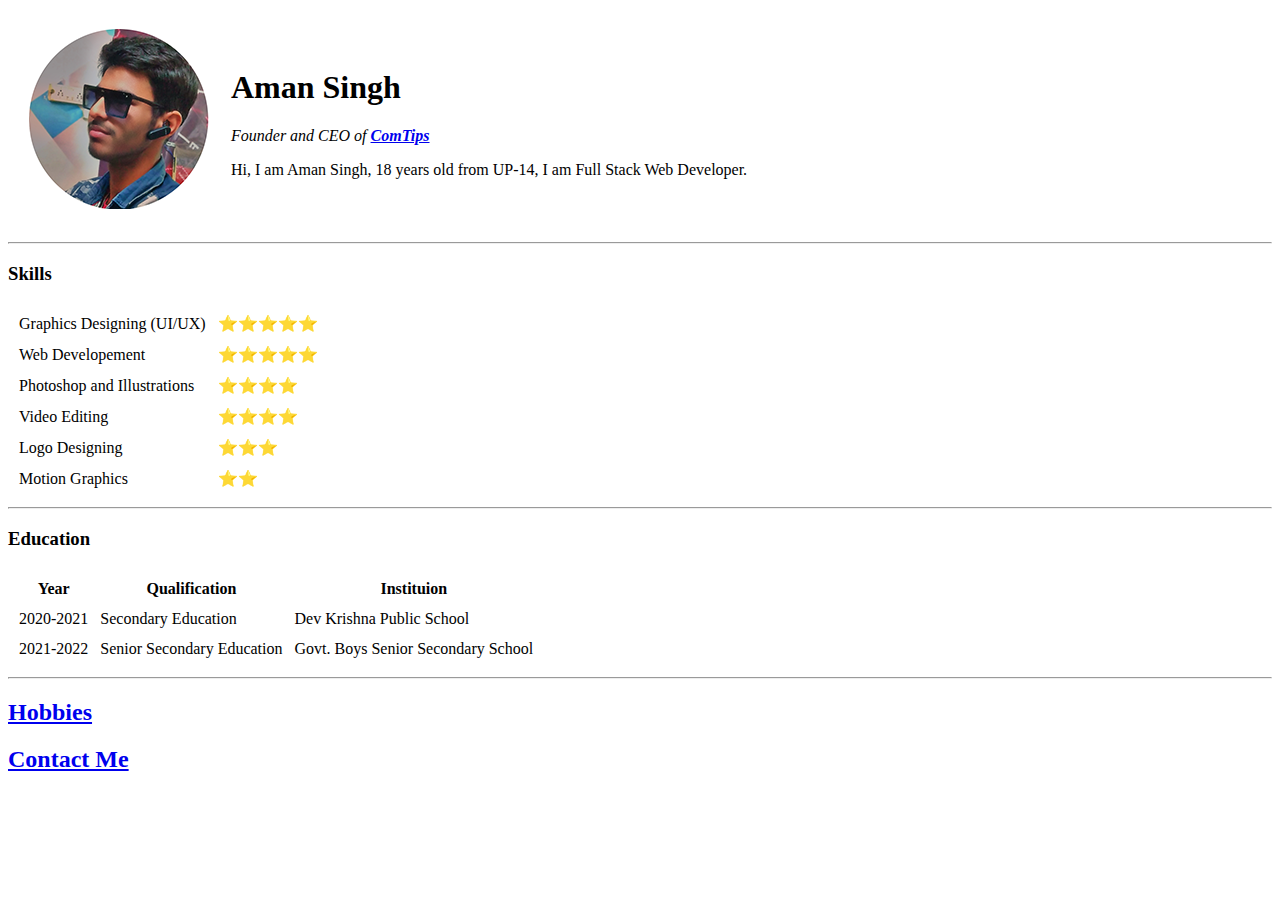
==== index.html @ 4f121dfc "Add initial CV website files" ====
<!DOCTYPE html>
<html lang="en">

<head>
    <meta charset="UTF-8">
    <title>Aman's Site</title>
</head>

<body>
    <table cellspacing="20">
        <tr>
            <td>
                <img src="Images/Aman.png" alt="Aman">
            </td>
            <td>
                <h1>Aman Singh</h1>
                <p><em>Founder and CEO of <strong><a href="youtube.com/c/comtips">ComTips</a></strong></em></p>
                <p>
                    Hi, I am Aman Singh, 18 years old from UP-14, I am Full Stack Web Developer.
                </p>
            </td>
        </tr>
    </table>
    <hr>
    <h3>Skills</h3>
    <table cellspacing="10px">
        <tr>
            <td>
                Graphics Designing (UI/UX)
            </td>
            <td>
                ⭐⭐⭐⭐⭐<br>
            </td>
        </tr>
        <tr>
            <td>Web Developement</td>
            <td>⭐⭐⭐⭐⭐</td>
        </tr>
        <tr>
            <td>Photoshop and Illustrations</td>
            <td>⭐⭐⭐⭐</td>
        </tr>
        <tr>
            <td>Video Editing</td>
            <td>⭐⭐⭐⭐</td>
        </tr>
        <tr>
            <td>Logo Designing</td>
            <td>⭐⭐⭐</td>
        </tr>
        <tr>
            <td>Motion Graphics</td>
            <td>⭐⭐</td>
        </tr>

    </table>

    <hr>
    <h3>
        Education
    </h3>
    <table  cellspacing="10px">
        <thead>
            <tr>
                <th>Year</th>
                <th>Qualification</th>
                <Th>Instituion</Th>
            </tr>
        </thead>
        <tbody>
            <tr>
                <td>2020-2021</td>
                <td>Secondary Education</td>
                <td>Dev Krishna Public School</td>
            </tr>
            <tr>
                <td>2021-2022</td>
                <td>Senior Secondary Education</td>
                <td>Govt. Boys Senior Secondary School</td>
            </tr>
        </tbody>
        <tfoot>

        </tfoot>
    </table>
    <hr>
    <h2><a href="hobbies.html">Hobbies</a></h2>
    <H2><a href="contact.html">Contact Me</a></H2>
</body>

</html>
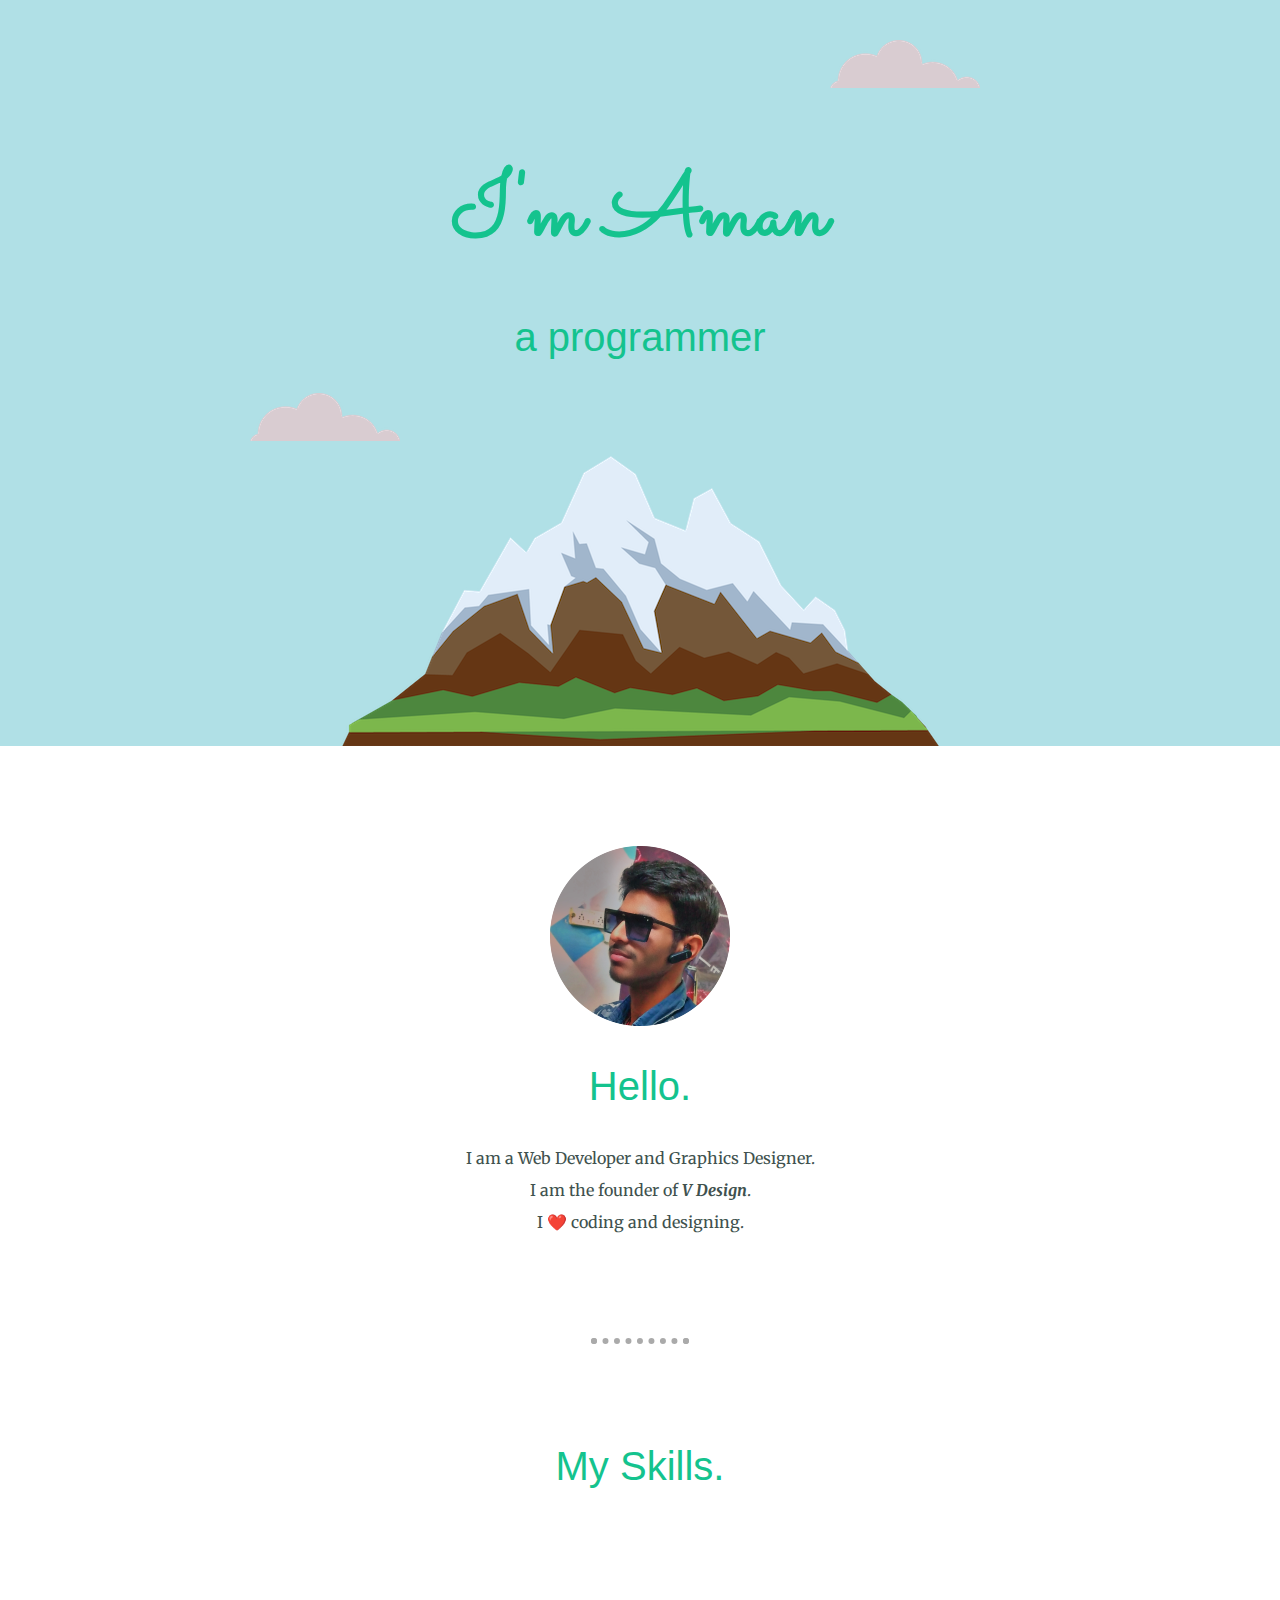
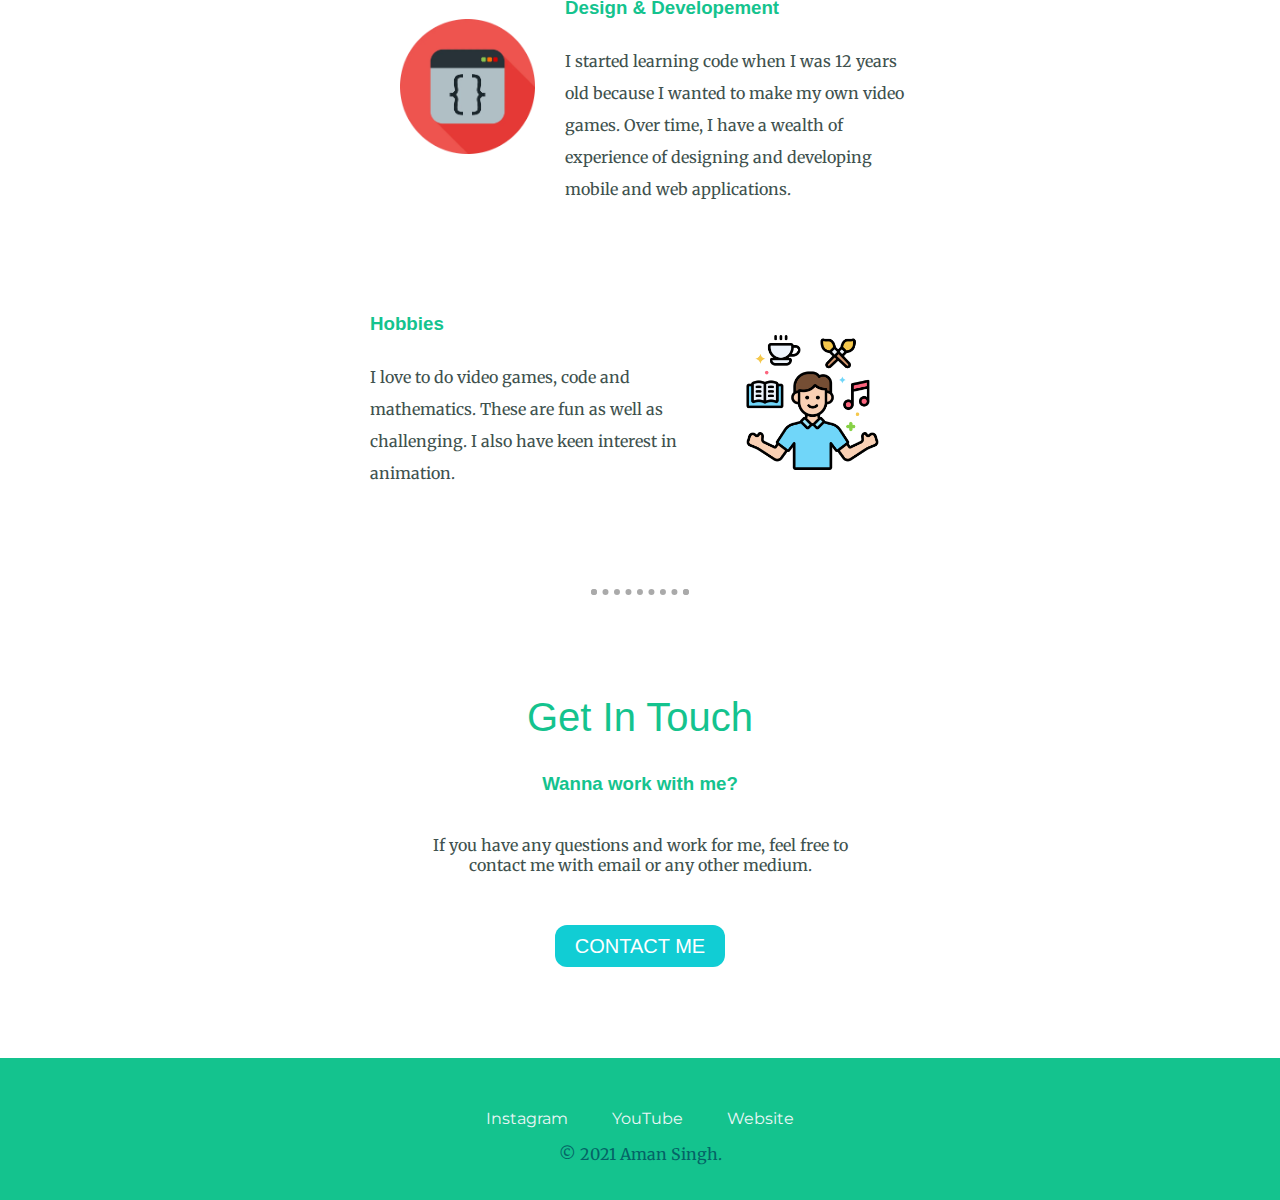
==== commit afb8cec4: "Add CV website files v2.1" ====
--- a/index.html
+++ b/index.html
@@ -1,91 +1,66 @@
-<!DOCTYPE html>
+<!doctype html>
 <html lang="en">
 
 <head>
-    <meta charset="UTF-8">
-    <title>Aman's Site</title>
+  <meta charset="UTF-8">
+  <link rel="stylesheet" href="css/styles.css">
+  <link rel="icon" href="favicon.ico">
+  <link rel="preconnect" href="https://fonts.googleapis.com">
+  <link rel="preconnect" href="https://fonts.gstatic.com" crossorigin>
+  <link href="https://fonts.googleapis.com/css2?family=Merriweather&family=Montserrat&family=Sacramento&display=swap"
+    rel="stylesheet">
+  <title>Aman Singh</title>
 </head>
 
 <body>
-    <table cellspacing="20">
-        <tr>
-            <td>
-                <img src="Images/Aman.png" alt="Aman">
-            </td>
-            <td>
-                <h1>Aman Singh</h1>
-                <p><em>Founder and CEO of <strong><a href="youtube.com/c/comtips">ComTips</a></strong></em></p>
-                <p>
-                    Hi, I am Aman Singh, 18 years old from UP-14, I am Full Stack Web Developer.
-                </p>
-            </td>
-        </tr>
-    </table>
+  <div class="top-container">
+    <img class="top-cloud" src="images/cloud.png" alt="">
+    <h1>I'm Aman</h1>
+    <h2>a programmer</h2>
+    <img class="bottom-cloud" src="images/cloud.png" alt="">
+    <img class="mountain"src="images/mountain.png" alt="">
+  </div>
+  <div class="middle-container">
+    <div class="profile">
+      <img src="images/Aman.png" alt="">
+      <h2>Hello.</h2>
+      <p class="Iam">I am a Web Developer and Graphics Designer.<br> I am the founder of <em><strong>V Design</strong></em>.<br> I ❤️ coding
+        and designing.</p>
+    </div>
     <hr>
-    <h3>Skills</h3>
-    <table cellspacing="10px">
-        <tr>
-            <td>
-                Graphics Designing (UI/UX)
-            </td>
-            <td>
-                ⭐⭐⭐⭐⭐<br>
-            </td>
-        </tr>
-        <tr>
-            <td>Web Developement</td>
-            <td>⭐⭐⭐⭐⭐</td>
-        </tr>
-        <tr>
-            <td>Photoshop and Illustrations</td>
-            <td>⭐⭐⭐⭐</td>
-        </tr>
-        <tr>
-            <td>Video Editing</td>
-            <td>⭐⭐⭐⭐</td>
-        </tr>
-        <tr>
-            <td>Logo Designing</td>
-            <td>⭐⭐⭐</td>
-        </tr>
-        <tr>
-            <td>Motion Graphics</td>
-            <td>⭐⭐</td>
-        </tr>
+    <div class="skills">
+      <h2>My Skills.</h2>
+      <div class="skill-row">
+        <img class="skill-img" src="images/skill.png" alt="">
+        <h3> Design & Developement</h3>
+        <p>I started learning code when I was 12 years old because I wanted to make my own video games. Over time, I
+          have a wealth of experience of designing and developing mobile and web applications.</p>
+      </div>
+      <div class="skill-row">
+        <img class="hobbies-img" src="images/hobbies.png" alt="">
+        <h3>Hobbies</h3>
+        <p>I love to do video games, code and mathematics. These are fun as well as challenging. I also have keen
+          interest in animation.</p>
+      </div>
+    </div>
+    <hr>
+    <div class="contact-me">
+      <h2>Get In Touch</h2>
+      <h3>Wanna work with me?</h3>
+      <p class="contact-message">If you have any questions and work for me, feel free to contact me with email or any other medium.</p>
+      <a class="btn" href="mailto:codeamadev@gmail.com">CONTACT ME</a>
+    </div>
+  </div>
 
-    </table>
 
-    <hr>
-    <h3>
-        Education
-    </h3>
-    <table  cellspacing="10px">
-        <thead>
-            <tr>
-                <th>Year</th>
-                <th>Qualification</th>
-                <Th>Instituion</Th>
-            </tr>
-        </thead>
-        <tbody>
-            <tr>
-                <td>2020-2021</td>
-                <td>Secondary Education</td>
-                <td>Dev Krishna Public School</td>
-            </tr>
-            <tr>
-                <td>2021-2022</td>
-                <td>Senior Secondary Education</td>
-                <td>Govt. Boys Senior Secondary School</td>
-            </tr>
-        </tbody>
-        <tfoot>
+  <div class="bottom-container">
+    <a class="footer-link" href="https://www.instagram.com/royal_aman.singh/">Instagram</a>
+    <a class="footer-link" href="https://www.youtube.com/c/comtips">YouTube</a>
+    <a class="footer-link" href="comtipsaman.blogspot.com">Website</a>
+    <p class="copywrite">© 2021 Aman Singh.</p>
+  </div>
 
-        </tfoot>
-    </table>
-    <hr>
-    <h2><a href="hobbies.html">Hobbies</a></h2>
-    <H2><a href="contact.html">Contact Me</a></H2>
+
 </body>
 
 </html>--- a/css/styles.css
+++ b/css/styles.css
@@ -0,0 +1,136 @@
+body {
+    margin: 0;
+    text-align: center;
+    color: #40514E;
+    font-family: 'Merriweather', serif;
+}
+
+h1 {
+    margin: 50px auto 0 auto;
+    font-family: 'sacramento', cursive;
+    font-size: 90px;
+    color: #14C38E;
+}
+
+h2 {
+    font-family: 'Montserrate', sans-serif;
+    font-size: 2.5rem;
+    color: #14C38E;
+    font-weight: normal;
+}
+
+h3 {
+    font-family: 'Montserrate', sans-serif;
+    color: #14C38E;
+}
+
+.top-container {
+    padding-top: 100px;
+    background-color: powderblue;
+    position: relative;
+}
+
+.middle-container {
+    margin: 100px;
+}
+
+.bottom-container {
+    background-color: #14c38e;
+    padding: 50px 0 20px;
+}
+
+.bottom-cloud {
+    position: absolute;
+    left: 250px;
+}
+
+.top-cloud {
+    position: absolute;
+    right: 300px;
+    top: 40px;
+}
+
+.skill-img {
+    width: 25%;
+    float: left;
+    padding: 30px;
+}
+
+.hobbies-img {
+    float: right;
+    padding: 30px;
+    width: 25%;
+}
+
+.skill-row {
+    line-height: 2;
+    text-align: left;
+    margin: 100px auto;
+    width: 50%;
+}
+
+.Iam {
+    width: 35%;
+    margin: 0 auto 0 auto;
+    line-height: 2;
+}
+
+hr {
+    border: dotted #aaaaaa 6px;
+    width: 8%;
+    margin: 100px auto;
+    border-bottom: none;
+}
+
+.contact-message {
+    width: 40%;
+    margin: 40px auto 60px auto;
+}
+
+.btn {
+    background: #11cdd4;
+    background-image: -webkit-linear-gradient(top, #11cdd4, #11999);
+    background-image: -moz-linear-gradient(top, #11cdd4, #11999);
+    background-image: -ms-linear-gradient(top, #11cdd4, #11999);
+    background-image: -o-linear-gradient(top, #11cdd4, #11999);
+    background-image: linear-gradient(to bottom, #11cdd4, #11999);
+    -webkit-border-radius: 12;
+    -moz-border-radius: 12;
+    border-radius: 12px;
+    font-family: Arial;
+    color: #ffffff;
+    font-size: 20px;
+    padding: 10px 20px 10px 20px;
+    text-decoration: none;
+}
+
+.btn:hover {
+    background: #30e3cb;
+    background-image: -webkit-linear-gradient(top, #30e3cb, #2de0d4);
+    background-image: -moz-linear-gradient(top, #30e3cb, #2de0d4);
+    background-image: -ms-linear-gradient(top, #30e3cb, #2de0d4);
+    background-image: -o-linear-gradient(top, #30e3cb, #2de0d4);
+    background-image: linear-gradient(to bottom, #30e3cb, #2de0d4);
+    text-decoration: none;
+}
+
+.mountain {
+    margin: -4px;
+}
+
+a {
+    color: #eaf6f6;
+    font-family: 'montserrat', sans-serif;
+    margin: 10px 20px;
+    text-decoration: none;
+}
+
+a:hover {
+
+    color: #046366;
+}
+
+.copywrite {
+    color: #046366;
+
+}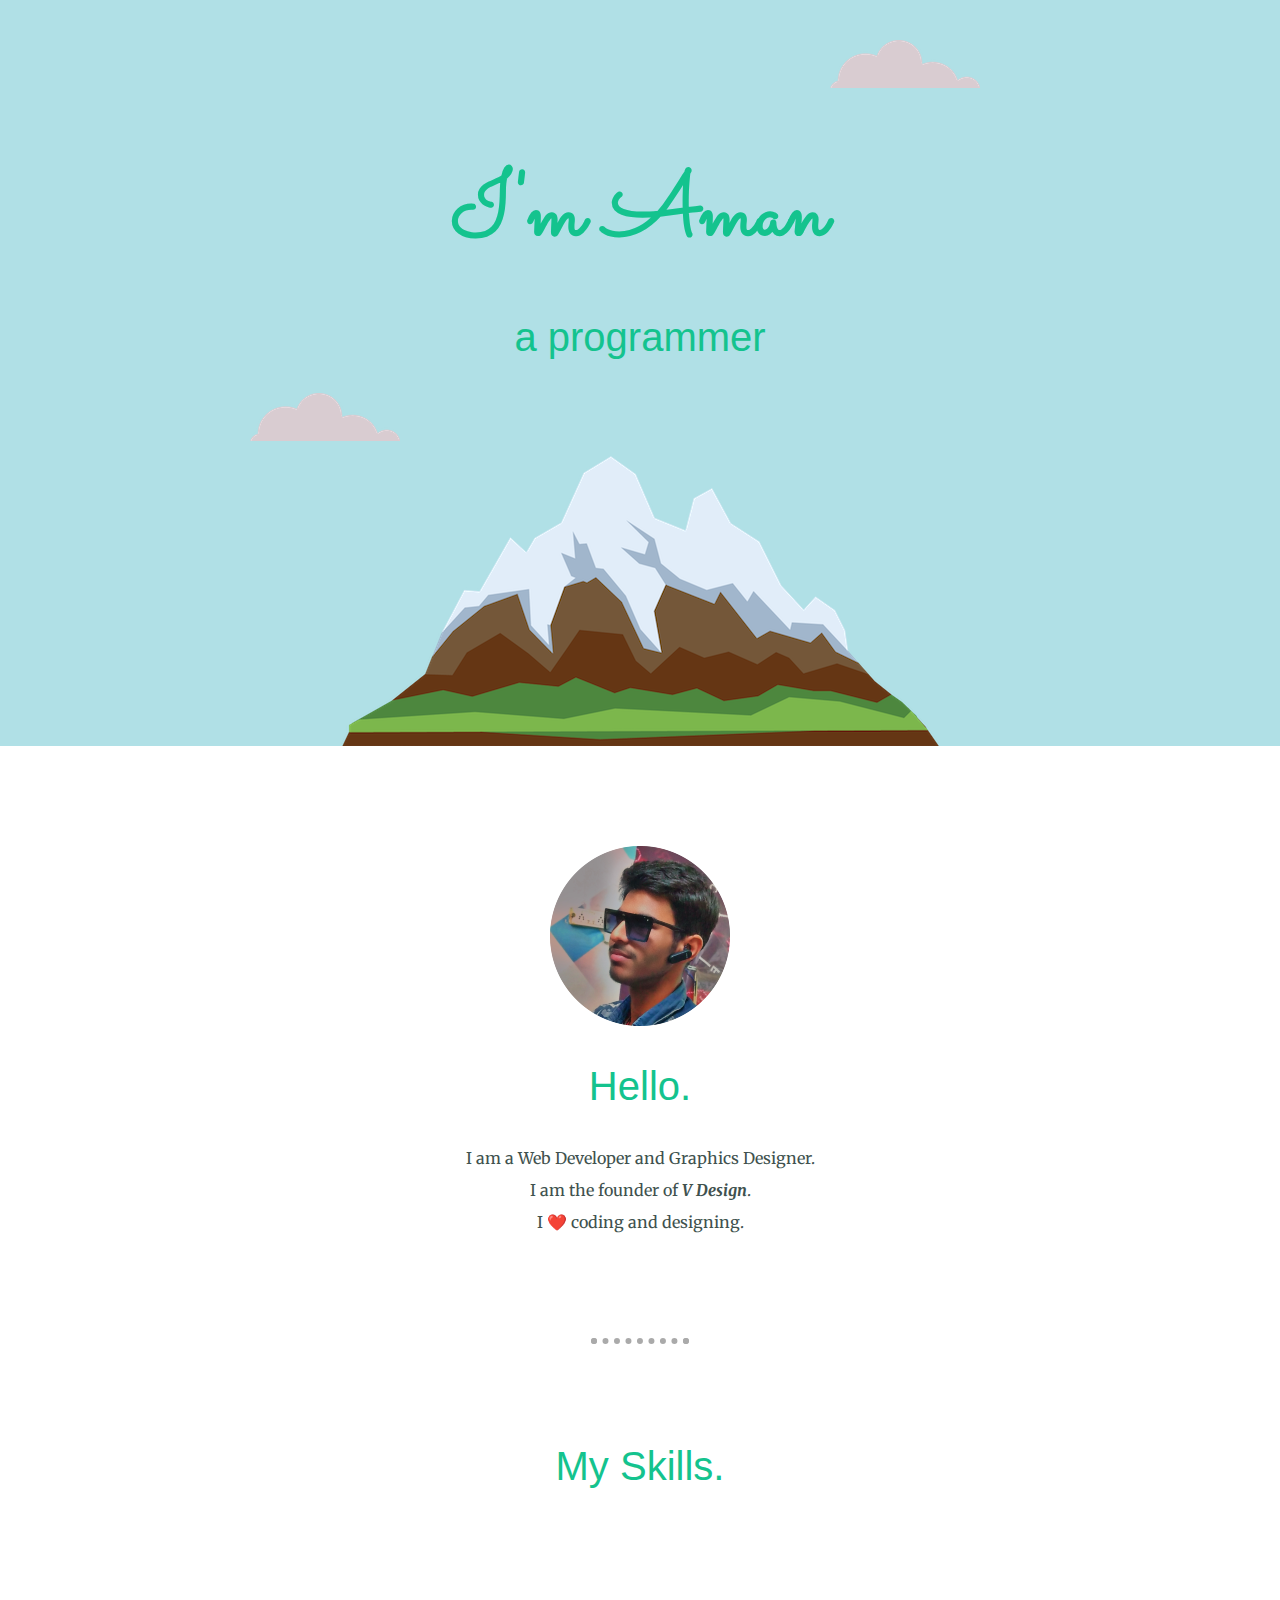
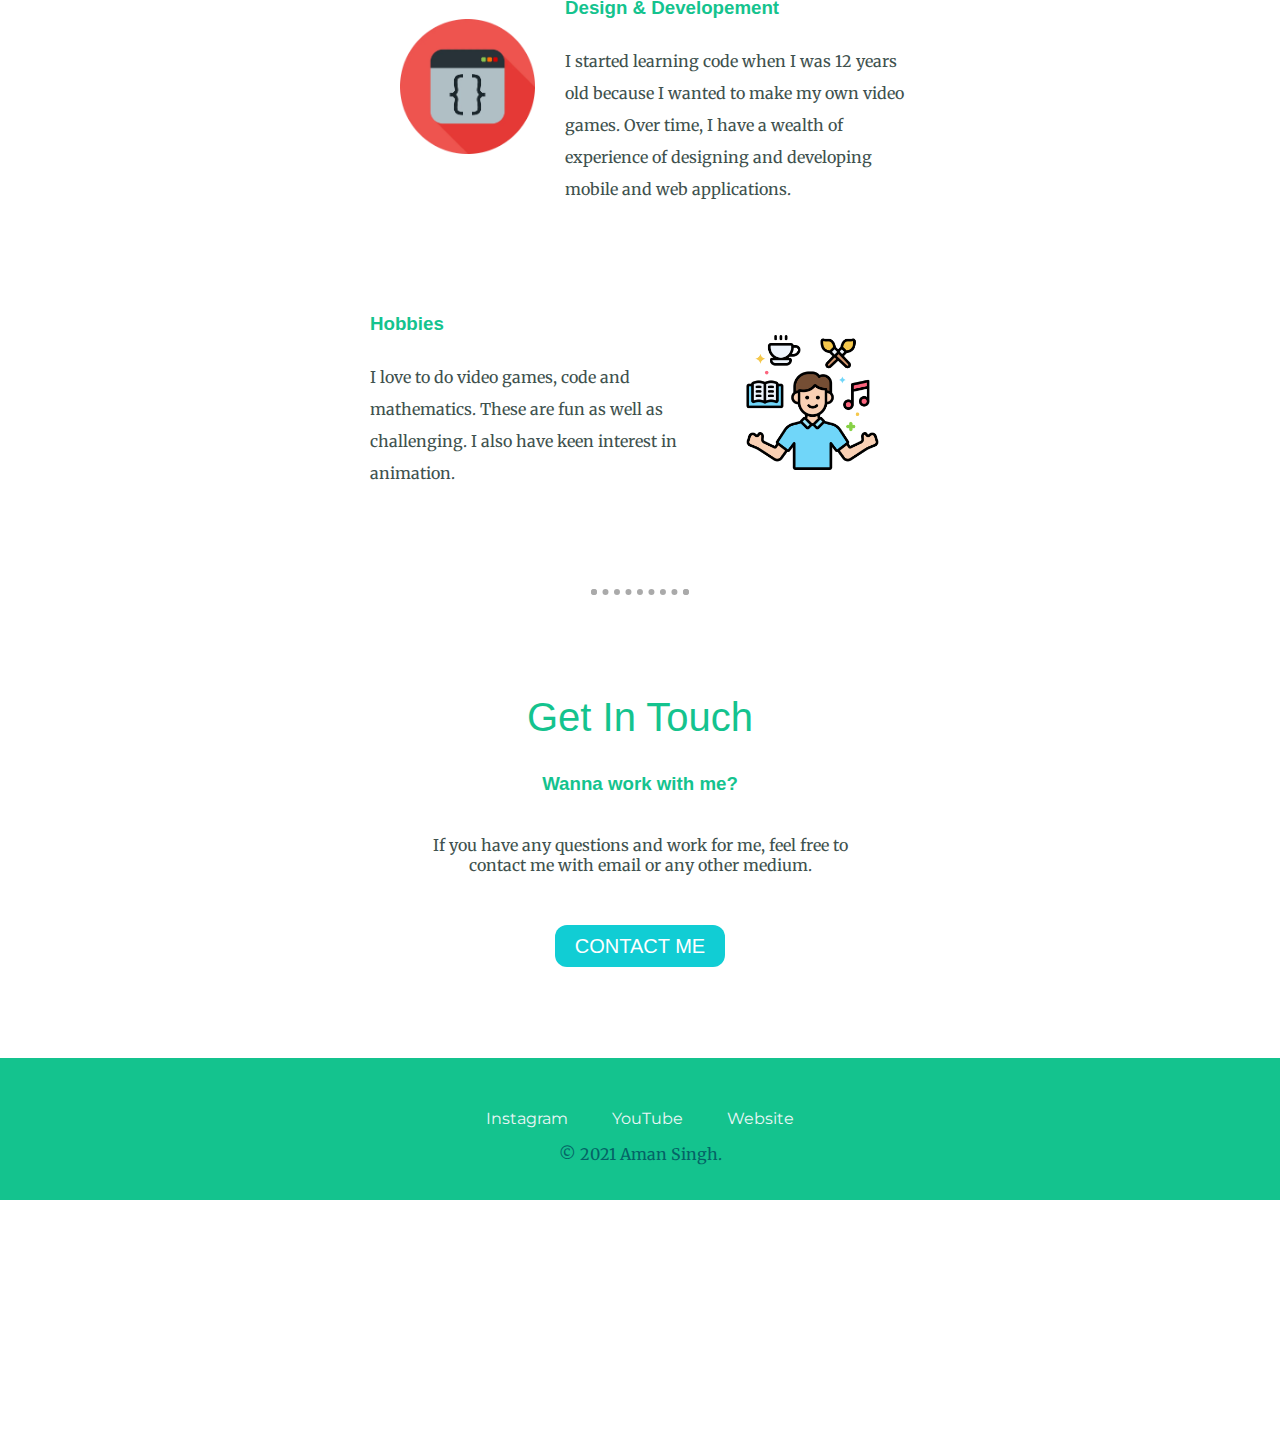
==== commit 749ee5cf: "Update index.html" ====
--- a/index.html
+++ b/index.html
@@ -60,7 +60,16 @@
     <p class="copywrite">© 2021 Aman Singh.</p>
   </div>
 
-
+<script async src="https://pagead2.googlesyndication.com/pagead/js/adsbygoogle.js?client=ca-pub-4207087527996215"
+     crossorigin="anonymous"></script>
+<!-- Ads 5 -->
+<ins class="adsbygoogle"
+     style="display:inline-block;width:300px;height:250px"
+     data-ad-client="ca-pub-4207087527996215"
+     data-ad-slot="3359284257"></ins>
+<script>
+     (adsbygoogle = window.adsbygoogle || []).push({});
+</script>
 </body>
 
-</html>+</html>
